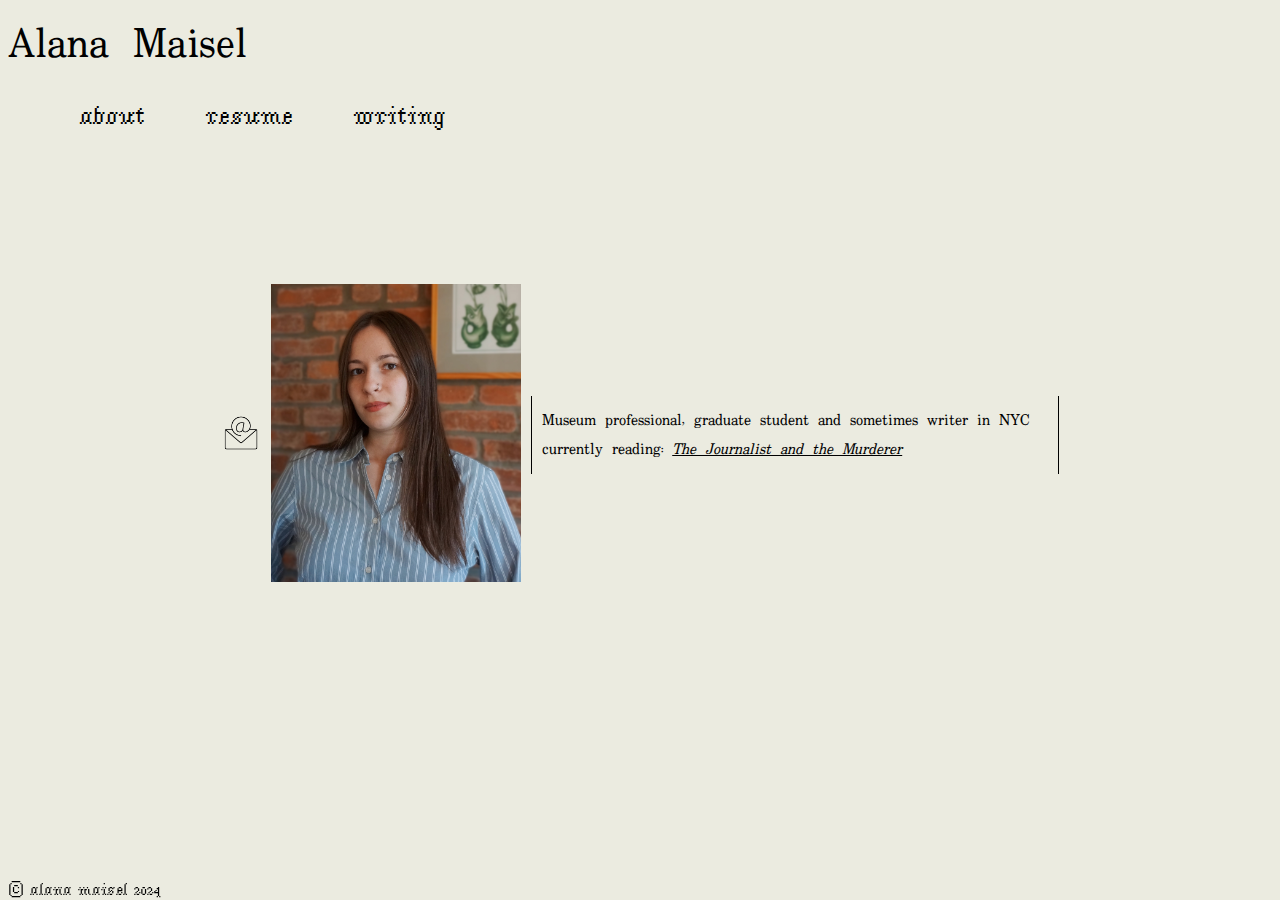
==== index.html @ 700faf77 "Add files via upload" ====
<!DOCTYPE html>
<html lang="en">
<head>
    <meta charset="UTF-8">
    <title>Alana Maisel</title>
    <link rel="stylesheet" type="text/css" href="style.css">
    <link rel="preconnect" href="https://fonts.googleapis.com">
    <link rel="preconnect" href="https://fonts.gstatic.com" crossorigin>
    <link href="https://fonts.googleapis.com/css2?family=Bebas+Neue&family=Jacquarda+Bastarda+9&display=swap" rel="stylesheet">
    <link rel="preconnect" href="https://fonts.googleapis.com">
    <link rel="preconnect" href="https://fonts.gstatic.com" crossorigin>
    <link href="https://fonts.googleapis.com/css2?family=Uchen&display=swap" rel="stylesheet">
    <!-- instructional code snippets on how to load in custom fonts, line 6–12, and open source font choices derived from https://fonts.google.com/ -->
</head>
<body>
    <div class="header-navbar">
    <h1> <a href="index.html">Alana Maisel</a></h1>
    <ul>
    <li> <a href="about.html">about</a> </li>
    <li> <a href="resume.html">resume</a> </li>
    <li> <a href="writing.html">writing</a> </li>
    </ul>   
    </div>
    <br>
    <br> 
    <br> 
    <br> 
    <br>  
    <br> 
    <br>    
    <div class="pagecontent">
    <a href="mailto:alanamaisel@pratt.edu"> <img src="email.png" alt="email symbol" width="40">
    </a>
        
    <!-- subscription purchased from the https://thenounproject.com/ to use icon in line 31 without attribution 

    instructional code snippet for linking to email address from https://www.w3schools.com/tags/tryit.asp?filename=tryhtml_link_mailto -->
        

    <div id="headshot"><img src="headshot_confident.jpg" alt="Professional headshot" width= "250"> </div>
    <div id="pagetext"> Museum professional, graduate student and sometimes writer in NYC<br>currently reading: <a href="https://www.librarything.com/work/3584" target="_blank"><i>The Journalist and the Murderer </i> </a> </div>
    </div>
    
    <!-- instructional code snippet for line 35, opening link in new tab from https://www.freecodecamp.org/news/how-to-use-html-to-open-link-in-new-tab/ -->

    <footer>© alana maisel 2024</footer>
    
</body>        
</html>
---- style.css ----
a:visited {
    color: black;
    text-decoration: none;
}

a:hover {
  color: black;
  opacity: .5;
}

a:any-link {
    color: black;
}

/* instructional code snippets for editing link attributes sourced from https://www.w3schools.com/css/css_link.asp */

h1 {
    font-family: "Uchen", serif;
    font-weight: 400;
    font-style: normal;
    margin: 0;
    font-size: 40px;
}

h2 {
    font-family: "Uchen", serif;
    font-weight: 400;
    font-style: normal;
    margin: 0;
    text-decoration: underline;

}

h3 {
    font-family: "Uchen", serif;
    font-weight: 400;
    font-style: normal;
    margin: 0;
    
}


h1 a {
    color: black;
    text-decoration: none;
}

ul {
    display: flex;
    flex-direction: row;
    list-style-type: none;
}

ol {
    font-family: "Uchen", sans-serif;
    font-weight: 400;
    font-size: 11pt;
    font-style: normal;
    border-right: solid;
    border-left: solid;
    border-width: thin;
    position:relative;
    margin: 50px;
    padding-right: 10px;
}

li a {
    font-family: "Jacquarda Bastarda 9", serif;
    font-weight: 400;
    font-style: normal;
    text-align:center;
    font-size: 25px;
    padding: 30px;
    text-decoration-line: none;
}

#headshot {    
    margin: 10px; 
}

p {
    font-family: "Uchen", sans-serif;
}


#pagetext {
    font-family: "Uchen", sans-serif;
    font-weight: 400;
    font-size: 11pt;
    font-style: normal;
    border-right: solid;
    border-left: solid;
    border-width: thin;
    position: relative;
    padding: 10px;
    width: 40%; 
    
}
body {
    background-color: #ebebe0;
}

.contact {
    display: flex;
    flex-wrap: wrap;
    flex-direction: column;
}

footer {
    font-family: "Jacquarda Bastarda 9", serif;
    font-weight: 400;
    font-style: normal;
    width: 100%;
    position: fixed;
    bottom: 0;
}

.headernavbar {
    display: flex;
    z-index: 10;
    background-color: rgb(216 224 215 / 50%);
    flex-wrap: wrap;
    position: fixed;
    flex-direction: row;
    width: 100%;
    justify-content: space-evenly;
}

.resumesection {
    display: flex;
    flex-direction: column;
    flex-wrap: wrap;
    border-right: solid;
    border-left: solid;
    border-width: thin;
    margin-left: 20%;
    margin-right: 20%;
    padding: 10px;
}

.pagecontent {
    display: flex;
    position: relative;
    flex-direction: row;
    flex-wrap: wrap;
    justify-content: center;
    align-items: center;
    
}

table {
    width: 60%;
    margin: auto;
}

td {
    font-family: "Uchen", sans-serif;
    border: solid;
    border-width: thin;
    border-collapse: collapse;
    text-align: center;
}

th {
    font-family: "Uchen", sans-serif;
    font-weight: 400;
    font-style: normal;
    text-align: left;
}

#pdf {
    margin: 50%;
    justify-content: center;
}

.dates {
    font-size: 12px;
}

.subpoints {
    list-style-type: square
}
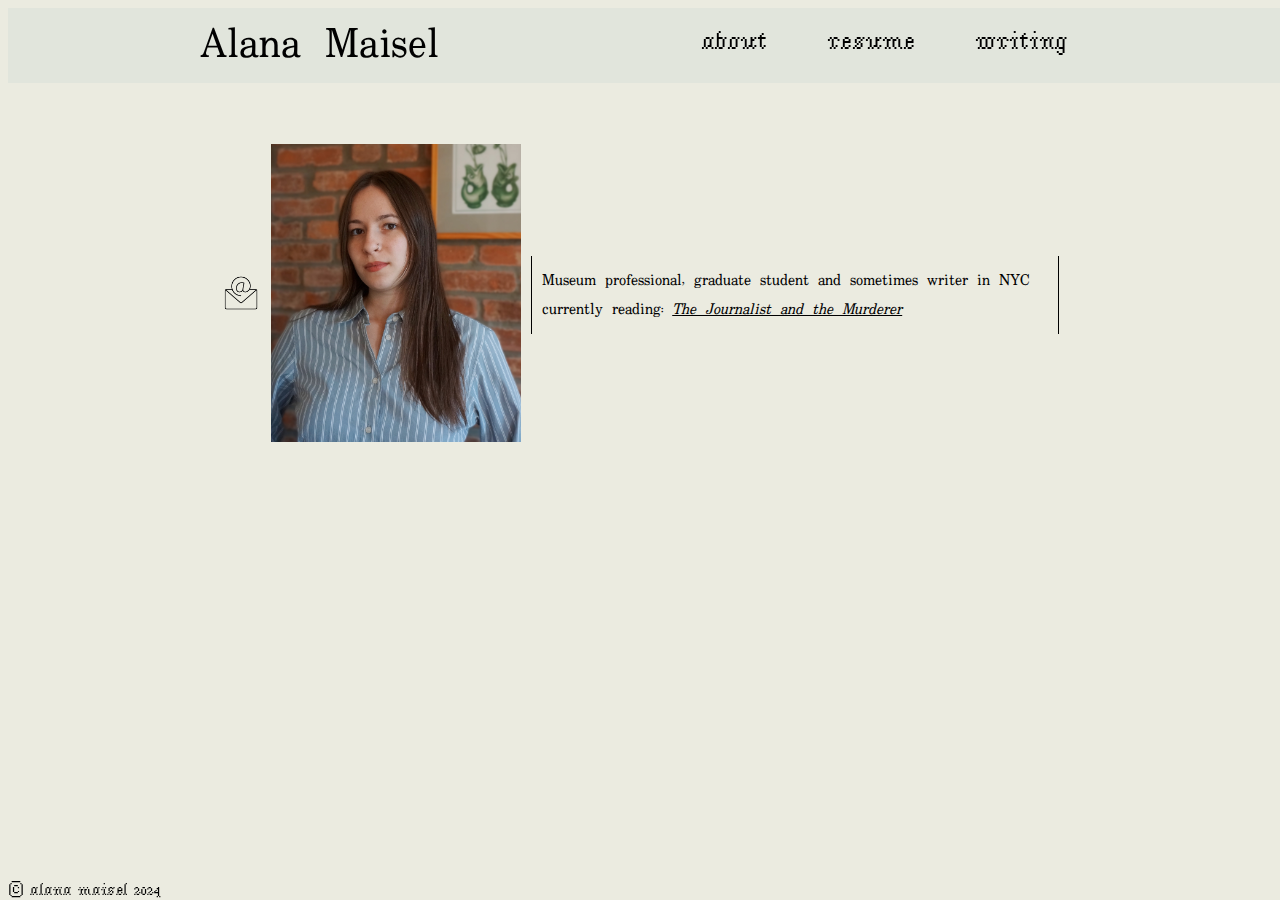
==== commit 9e56795a: "Add files via upload" ====
--- a/index.html
+++ b/index.html
@@ -13,7 +13,7 @@
     <!-- instructional code snippets on how to load in custom fonts, line 6–12, and open source font choices derived from https://fonts.google.com/ -->
 </head>
 <body>
-    <div class="header-navbar">
+    <div class="headernavbar">
     <h1> <a href="index.html">Alana Maisel</a></h1>
     <ul>
     <li> <a href="about.html">about</a> </li>
